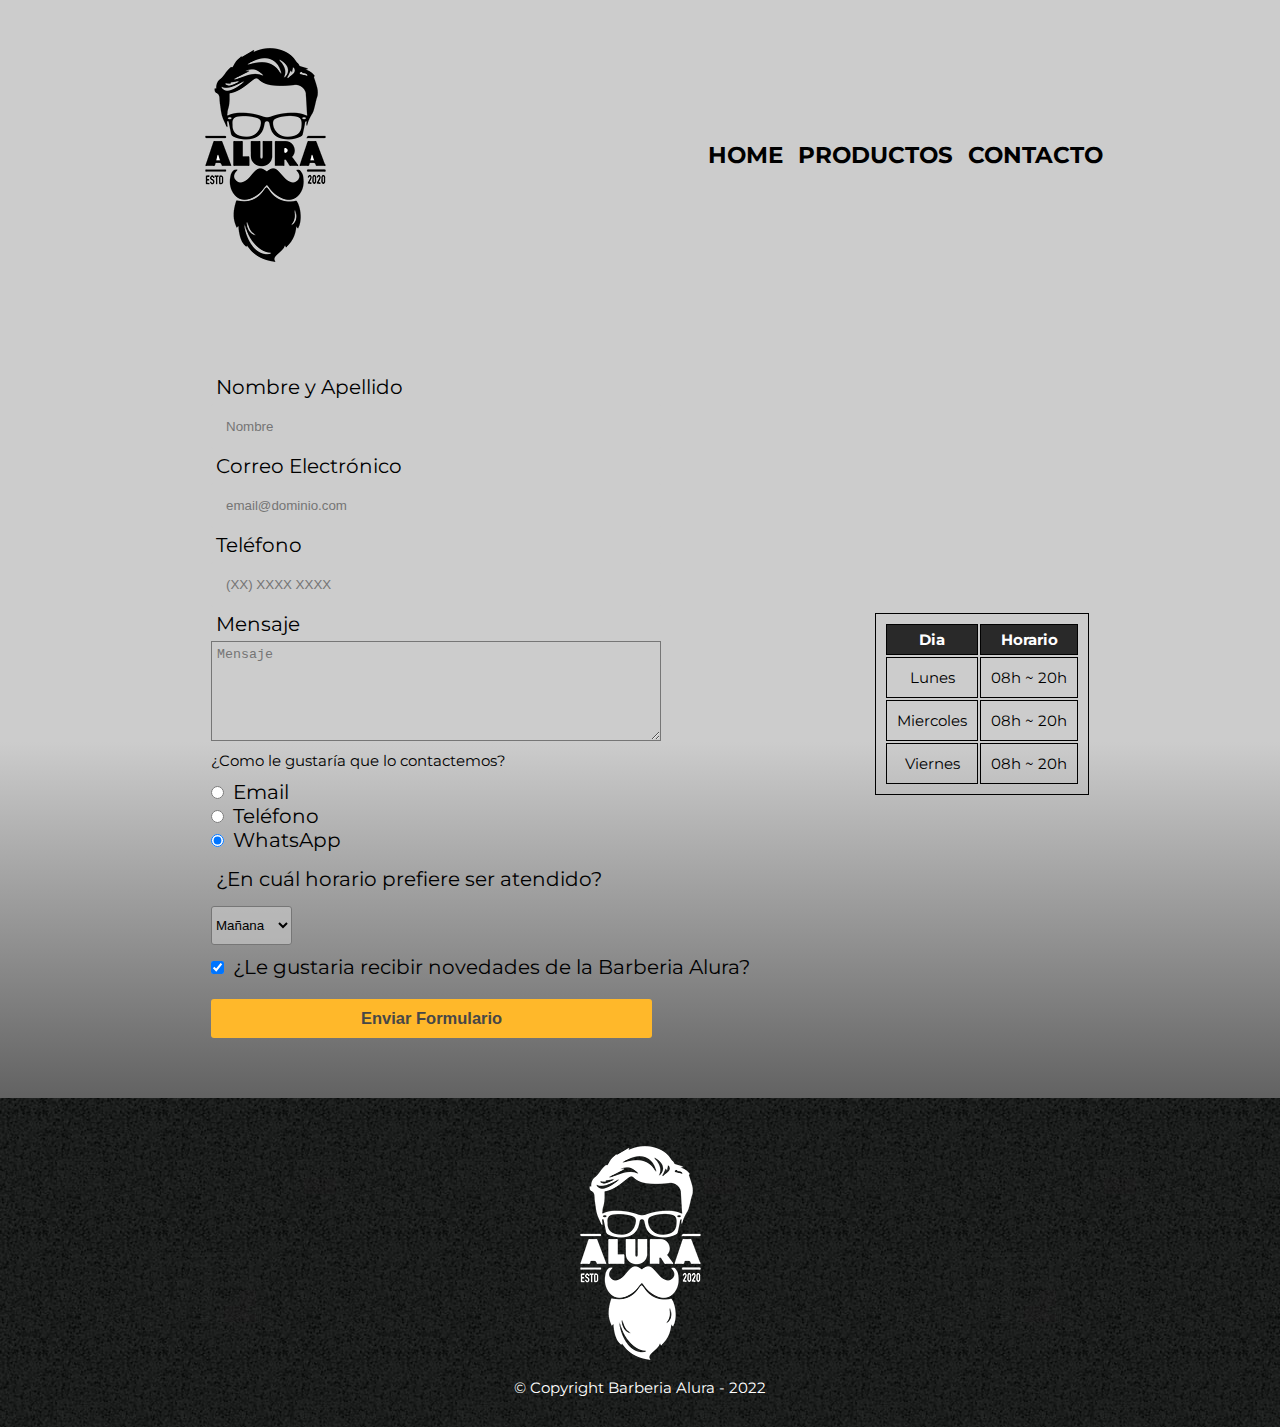
==== contacto.html @ e8b4e585 "Alura Barbershop Activity" ====
<!DOCTYPE html>
<html lang="en">
  <head>
    <meta charset="UTF-8" />
    <meta http-equiv="X-UA-Compatible" content="IE=edge" />
    <meta name="viewport" content="width=device-width, initial-scale=1.0" />
    <link rel="stylesheet" href="./style/style.css" />
    <title>Contacto - Barberia Alura</title>
  </head>
  <body>
    <header class="header__container">
      <img class="header__logo" src="./images/logo.png" alt="Logo de la barberia Alura" />

      <nav class="header__nav">
        <ul class="header__contenido">
          <li class="header__contenido-lista">
            <a class="header__contenido-lista-enlace" href="./index.html"
              >Home</a
            >
          </li>
          <li class="header__contenido-lista">
            <a class="header__contenido-lista-enlace" href="./productos.html"
              >Productos</a
            >
          </li>
          <li class="header__contenido-lista">
            <a class="header__contenido-lista-enlace" href="./contacto.html"
              >Contacto</a
            >
          </li>
        </ul>
      </nav>
    </header>

    <main class="formulario">
      <form class="formulario__contenedor">
        <label class="formulario__label" for="nombre">Nombre y Apellido</label>
        <input
          class="formulario__input"
          type="text"
          placeholder="Nombre"
          id="nombre"
          required
        />

        <label class="formulario__label" for="correo">Correo Electrónico</label>
        <input
          class="formulario__input"
          type="email"
          placeholder="email@dominio.com"
          id="correo"
          required
        />

        <label class="formulario__label" for="telefono">Teléfono</label>
        <input
          class="formulario__input"
          type="tel"
          placeholder="(XX) XXXX XXXX"
          id="telefono"
          required
        />

        <label class="formulario__label" for="formulario__mensaje"
          >Mensaje</label
        >
        <textarea
          class="formulario__mensaje"
          name="mensaje"
          id="formulario__mensaje"
          placeholder="Mensaje"
        ></textarea>

        <legend class="formulario__label"></legend>
          ¿Como le gustaría que lo contactemos?
        </legend>

        <div class="formulario__contenedor-contactos">
          <div class="formulario__contenedor-contacto">
            <input type="radio" id="radio__email" name="contacto" />
            <label class="formulario__label" for="radio__email">Email</label>
          </div>

          <div class="formulario__contenedor-telefono">
            <input type="radio" id="radio__telefono" name="contacto" />
            <label class="formulario__label" for="radio__telefono"
              >Teléfono</label
            >
          </div>

          <div class="formulario__contenedor-whatsapp">
            <input type="radio" id="radio__whatsapp" name="contacto" checked />
            <label class="formulario__label" for="radio__whatsapp"
              >WhatsApp</label
            >
          </div>
        </div>

        <legend class="formulario__label">
          ¿En cuál horario prefiere ser atendido?
        </legend>
        <div class="formulario__contenedor-horario">
          <select name="" id="atencion">
            <option value="">Mañana</option>
            <option value="">Tarde</option>
            <option value="">Noche</option>
          </select>
        </div>

        <div>
          <input type="checkbox" id="informacion__alura" checked />
          <label class="formulario__label" for="informacion__alura"
            >¿Le gustaria recibir novedades de la Barberia Alura?</label
          >
        </div>

        <input
          class="formulario__boton"
          type="submit"
          value="Enviar Formulario"
        />
      </form>

      <div class="formulario__contenedor-tabla">
        <table class="formulario__tabla">
          <thead>
            <tr>
              <th class="formulario__tabla-columnas">Dia</th>
              <th class="formulario__tabla-columnas">Horario</th>
            </tr>
          </thead>
          
          <tbody>
            <tr>
              <td>Lunes</td>
              <td>08h ~ 20h</td>
            </tr>
            <tr>
              <td>Miercoles</td>
              <td>08h ~ 20h</td>
            </tr>
            <tr>
              <td>Viernes</td>
              <td>08h ~ 20h</td>
            </tr>
          </tbody>
        </table>
      </div>
    </main>

    <footer class="footer__container">
      <img
        class="footer__imagen"
        src="./images/logo-blanco.png"
        alt="Logo de la barberia Alura"
      />
      <p class="footer__copyright">© Copyright Barberia Alura - 2022</p>
    </footer>
  </body>
</html>
---- style/style.css ----
@import url("https://fonts.googleapis.com/css2?family=Montserrat:ital,wght@0,300;0,500;0,700;1,400&display=swap");
* {
  margin: 0;
  padding: 0;
  box-sizing: border-box;
}

body {
  font-size: 15px;
  font-family: "Montserrat", sans-serif;
  background: rgb(204, 204, 204);
  background: linear-gradient(180deg, rgb(204, 204, 204) 52%, rgb(0, 0, 0) 100%);
}

.imagen {
  width: 100%;
}
@media (max-width: 375px) {
  .imagen {
    width: 100%;
  }
}

.acerca__contenedor {
  padding: 20px;
  margin: 5px 10px 0 10px;
  display: flex;
  flex-direction: column;
  align-items: center;
  justify-content: center;
}
.acerca__contenedor-informacion {
  display: flex;
  justify-content: center;
  align-items: center;
  gap: 50px;
  width: 80%;
}
.acerca__titulo {
  font-size: 1.8em;
  text-align: center;
  margin-bottom: 25px;
}
.acerca__imagen {
  width: 220px;
  grid-column: 1/2;
  grid-row: 1/4;
  margin: 0 auto;
  border-radius: 3px;
  transition: 0.3s linear;
}
.acerca__imagen:hover {
  box-shadow: 0px 0px 10px 5px rgba(0, 0, 0, 0.5);
}
.acerca__mision {
  font-size: 1.2em;
  text-align: center;
  margin: 15px 0;
}
.acerca__mision em strong {
  color: #f00;
}
@media (max-width: 375px) {
  .acerca__contenedor-informacion {
    flex-direction: column;
    width: 90%;
    gap: 18px;
  }
  .acerca__imagen {
    width: 170px;
  }
}

.parrafo {
  font-size: 1.2em;
}
@media (max-width: 375px) {
  .parrafo {
    text-align: center;
  }
}

.ubicacion__contenedor {
  display: flex;
  align-items: center;
  justify-content: center;
  flex-direction: column;
  margin: 25px 0;
}
.ubicacion__titulo {
  font-size: 1.7em;
  text-align: center;
  margin-bottom: 15px;
}
.ubicacion__texto {
  font-size: 1.2em;
  margin-bottom: 15px;
}
.ubicacion__mapa {
  border-radius: 3px;
  width: 550px;
  height: 400px;
  border: none;
}
@media (max-width: 375px) {
  .ubicacion__contenedor {
    padding: 15px;
    text-align: center;
  }
  .ubicacion__mapa {
    width: 330px;
    height: 215px;
  }
}

.diferenciales__contenedor {
  padding: 20px 10px;
  display: flex;
  align-items: center;
  justify-content: center;
  flex-direction: column;
  margin-bottom: 25px;
  gap: 25px;
}
.diferenciales__titulo {
  font-size: 1.7em;
  text-align: center;
}
.diferenciales__flex {
  display: flex;
  align-items: center;
  justify-content: center;
  gap: 80px;
  margin-top: 25px;
}
.diferenciales__flex-contenedor-lista {
  align-items: center;
  margin-left: 20px;
  list-style: url("../images/star-solid-24.png");
}
.diferenciales__flex-contenedor-items {
  font-style: italic;
  font-size: 1.2em;
}
.diferenciales__flex-contenedor-items:nth-child(1) {
  font-weight: 700;
}
.diferenciales__flex-imagen {
  width: 40%;
  transition: 0.3s linear;
  border-radius: 3px;
}
.diferenciales__flex-imagen:hover {
  box-shadow: 0px 0px 15px 8px rgba(0, 0, 0, 0.75);
}
.diferenciales__video {
  border-radius: 3px;
  width: 550px;
  height: 400px;
}
@media (max-width: 375px) {
  .diferenciales__flex {
    flex-direction: column;
    gap: 15px;
    padding: 2px 10px;
  }
  .diferenciales__flex-imagen {
    width: 250px;
  }
  .diferenciales__video {
    width: 320px;
    height: 200px;
  }
}

.header__container {
  display: flex;
  align-items: center;
  justify-content: space-around;
  background: #ccc;
  padding: 30px 0;
}
.header__contenido {
  display: flex;
  font-size: 1.5em;
  gap: 15px;
  list-style: none;
}
.header__contenido-lista-enlace {
  color: #000;
  text-decoration: none;
  text-transform: uppercase;
  font-weight: bold;
  transition: 0.2s linear;
}
.header__contenido-lista-enlace:hover {
  color: #c78c19;
  text-decoration: underline;
}
@media (max-width: 375px) {
  .header__container {
    width: 100%;
    flex-direction: column;
    gap: 20px;
  }
  .header__logo {
    width: 150px;
  }
  .header__contenido {
    font-size: 1.1em;
  }
}

.cards__container {
  display: flex;
  align-items: center;
  justify-content: center;
  gap: 15px;
  margin: 80px 0;
}
.cards__card {
  border: 2px solid #000;
  border-radius: 5px;
  display: flex;
  align-items: center;
  justify-content: center;
  flex-direction: column;
  padding: 10px;
  width: 280px;
  height: 390px;
  transition: 0.2s linear;
}
.cards__card:hover {
  border: 2px solid #c78c19;
  cursor: pointer;
}
.cards__card:active {
  border: 2px solid #088c19;
}
.cards__titulo {
  font-size: 1.7em;
  transition: 0.2s linear;
}
.cards__imagen {
  width: 220px;
}
.cards__metodos-container {
  display: flex;
  align-items: center;
  justify-content: center;
  flex-direction: column;
  gap: 15px;
}
.cards__metodo {
  text-align: center;
}
.cards__precio {
  font-weight: bold;
  font-size: 1.3em;
}
@media (max-width: 375px) {
  .cards__container {
    overflow-x: auto;
    justify-content: start;
    padding: 0 10px;
  }
  .cards__titulo {
    font-size: 1.5em;
  }
}

.cards__card:hover .cards__titulo {
  font-size: 2em;
}

.footer__container {
  background: url("../images/bg.jpg");
  display: flex;
  align-items: center;
  justify-content: center;
  flex-direction: column;
  padding: 30px 0;
}
.footer__copyright {
  color: #fff;
}
@media (max-width: 375px) {
  .footer__imagen {
    width: 150px;
  }
}

.formulario {
  display: flex;
  align-items: center;
  justify-content: center;
  gap: 100px;
  margin: 40px 80px;
}
.formulario__contenedor {
  display: flex;
  align-items: flex-start;
  justify-content: center;
  flex-direction: column;
  padding: 20px;
}
.formulario__contenedor-contactos {
  margin: 10px 0;
}
.formulario__contenedor-horario {
  margin: 10px 0;
}
.formulario__contenedor-horario select {
  padding: 10px 10px 10px 0;
  border-radius: 3px;
  background: rgba(204, 204, 204, 0.603);
}
.formulario__contenedor-opciones {
  padding: 10px;
  padding: 15px;
}
.formulario__contenedor-opciones-opcion {
  padding: 10px;
}
.formulario__label {
  font-size: 1.3em;
  margin: 5px;
}
.formulario__input {
  padding: 15px;
  width: 450px;
  border-radius: 2px;
  border: 1px solid #000;
  background: #ccc;
}
.formulario__input:enabled {
  border: none;
}
.formulario__input:target {
  border: none;
}
.formulario__mensaje {
  min-width: 450px;
  max-width: 450px;
  min-height: 100px;
  max-height: 150px;
  padding: 5px;
  background-color: #ccc;
}
.formulario__boton {
  padding: 10px 150px;
  margin-top: 20px;
  background: #ffb82a;
  border: none;
  border-radius: 3px;
  font-weight: bold;
  font-size: 1.1em;
  color: rgb(71, 71, 71);
  transition: 0.3s linear;
}
.formulario__boton:hover {
  cursor: pointer;
  background: #ffa724;
  color: #000;
  transform: scale(1.01);
  box-shadow: 0px 0px 0px 2px rgba(0, 0, 0, 0.57);
}
.formulario__tabla {
  border: 1px solid black;
  padding: 8px;
  text-align: start;
}
.formulario__tabla-columnas {
  border: 1px solid black;
  background: rgba(0, 0, 0, 0.8);
  color: #fff;
  text-align: center;
  padding: 5px 10px;
}
.formulario__tabla tr td {
  border: 1px solid black;
  padding: 10px;
  text-align: center;
}
@media (max-width: 375px) {
  .formulario {
    flex-direction: column;
    align-items: flex-start;
    justify-content: center;
    margin: 40px 10px;
    gap: 20px;
  }
  .formulario__contenedor {
    width: 100%;
  }
  .formulario__contenedor-tabla {
    display: flex;
    align-items: center;
    justify-content: center;
    width: 100%;
  }
  .formulario__label {
    font-size: 1.1em;
  }
  .formulario__input {
    width: 280px;
  }
  .formulario__mensaje {
    max-width: 300px;
    min-width: 300px;
  }
  .formulario__boton {
    width: 300px;
    display: flex;
    align-items: center;
    justify-content: center;
  }
}/*# sourceMappingURL=style.css.map */
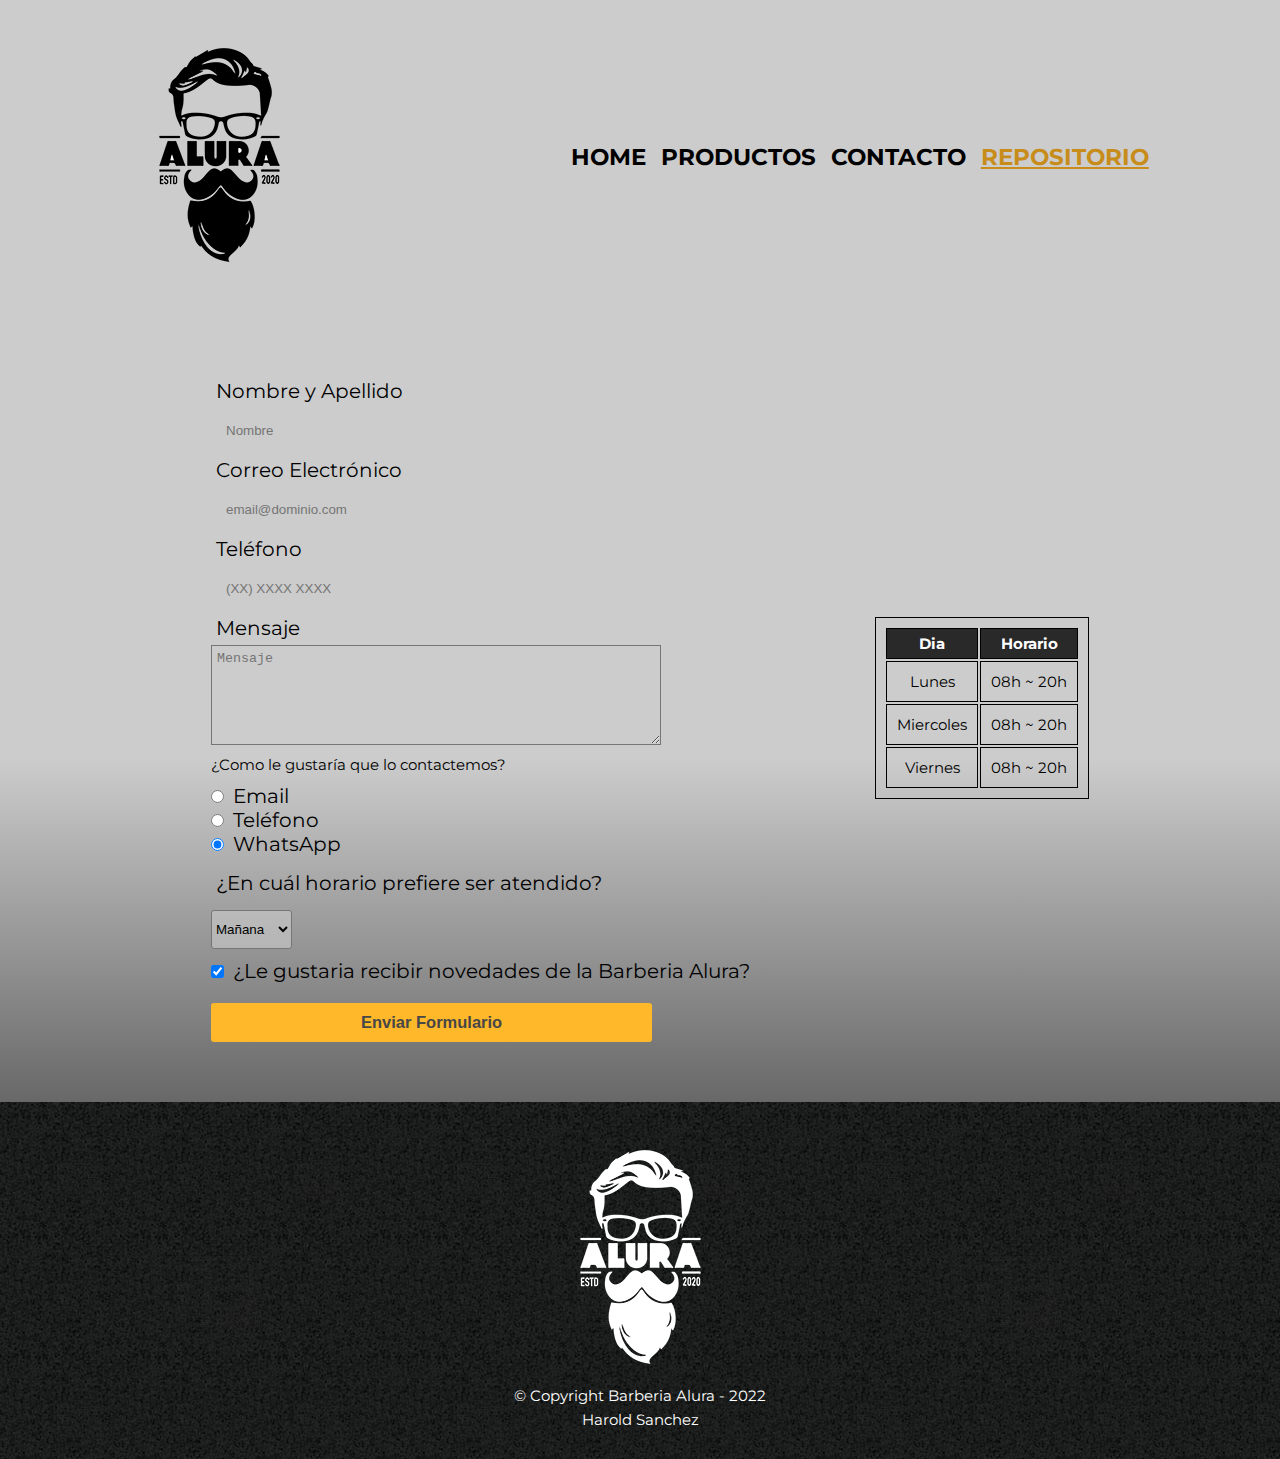
==== commit 3cc88eac: "Buffs for the page" ====
--- a/contacto.html
+++ b/contacto.html
@@ -9,7 +9,9 @@
   </head>
   <body>
     <header class="header__container">
-      <img class="header__logo" src="./images/logo.png" alt="Logo de la barberia Alura" />
+      <a href="./index.html">
+        <img class="header__logo" src="./images/logo.png" alt="Logo de la barberia Alura" />
+      </a>
 
       <nav class="header__nav">
         <ul class="header__contenido">
@@ -27,6 +29,9 @@
             <a class="header__contenido-lista-enlace" href="./contacto.html"
               >Contacto</a
             >
+          </li>
+          <li class="header__contenido-lista">
+            <a class="header__contenido-lista-enlace repositorio" target="_blank" href="https://github.com/Smendoza120/barberia.github.io">Repositorio</a>
           </li>
         </ul>
       </nav>
@@ -149,12 +154,16 @@
     </main>
 
     <footer class="footer__container">
-      <img
+      <a href="./index.html">
+        <img
         class="footer__imagen"
         src="./images/logo-blanco.png"
         alt="Logo de la barberia Alura"
       />
+      </a>
+      
       <p class="footer__copyright">© Copyright Barberia Alura - 2022</p>
+      <a href="https://www.linkedin.com/in/harold-yulian-sanchez-alcantar-218b45180/" target="_blank" class="footer__copyright">Harold Sanchez</a>
     </footer>
   </body>
 </html>
--- a/style/style.css
+++ b/style/style.css
@@ -1,17 +1,7 @@
 @import url("https://fonts.googleapis.com/css2?family=Montserrat:ital,wght@0,300;0,500;0,700;1,400&display=swap");
-* {
-  margin: 0;
-  padding: 0;
-  box-sizing: border-box;
-}
-
-body {
-  font-size: 15px;
-  font-family: "Montserrat", sans-serif;
-  background: rgb(204, 204, 204);
-  background: linear-gradient(180deg, rgb(204, 204, 204) 52%, rgb(0, 0, 0) 100%);
-}
-
+@import url("https://fonts.googleapis.com/css2?family=Montserrat:ital,wght@0,300;0,500;0,700;1,400&display=swap");
+@import url("https://fonts.googleapis.com/css2?family=Montserrat:ital,wght@0,300;0,500;0,700;1,400&display=swap");
+@import url("https://fonts.googleapis.com/css2?family=Montserrat:ital,wght@0,300;0,500;0,700;1,400&display=swap");
 .imagen {
   width: 100%;
 }
@@ -50,7 +40,7 @@
   transition: 0.3s linear;
 }
 .acerca__imagen:hover {
-  box-shadow: 0px 0px 10px 5px rgba(0, 0, 0, 0.5);
+  box-shadow: 0px 0px 10px 5px rgba(0, 0, 0, 0.5019607843);
 }
 .acerca__mision {
   font-size: 1.2em;
@@ -151,7 +141,7 @@
   border-radius: 3px;
 }
 .diferenciales__flex-imagen:hover {
-  box-shadow: 0px 0px 15px 8px rgba(0, 0, 0, 0.75);
+  box-shadow: 0px 0px 15px 8px rgba(0, 0, 0, 0.5019607843);
 }
 .diferenciales__video {
   border-radius: 3px;
@@ -284,12 +274,31 @@
 .footer__copyright {
   color: #fff;
 }
+.footer__copyright:last-child {
+  margin-top: 5px;
+  text-decoration: none;
+  transition: 0.3s linear;
+}
+.footer__copyright:last-child:hover {
+  color: #c78c19;
+  text-decoration: underline;
+}
 @media (max-width: 375px) {
   .footer__imagen {
     width: 150px;
   }
 }
 
+.repositorio {
+  color: #c78c19;
+  transition: 0.3s linear;
+  text-decoration: underline;
+}
+.repositorio:hover {
+  color: #000;
+  text-decoration: none;
+}
+
 .formulario {
   display: flex;
   align-items: center;
@@ -313,7 +322,7 @@
 .formulario__contenedor-horario select {
   padding: 10px 10px 10px 0;
   border-radius: 3px;
-  background: rgba(204, 204, 204, 0.603);
+  background: rgba(204, 204, 204, 0.6039215686);
 }
 .formulario__contenedor-opciones {
   padding: 10px;
@@ -355,7 +364,7 @@
   border-radius: 3px;
   font-weight: bold;
   font-size: 1.1em;
-  color: rgb(71, 71, 71);
+  color: #474747;
   transition: 0.3s linear;
 }
 .formulario__boton:hover {
@@ -363,22 +372,22 @@
   background: #ffa724;
   color: #000;
   transform: scale(1.01);
-  box-shadow: 0px 0px 0px 2px rgba(0, 0, 0, 0.57);
+  box-shadow: 0px 0px 0px 2px rgba(0, 0, 0, 0.568627451);
 }
 .formulario__tabla {
-  border: 1px solid black;
+  border: 1px solid #000;
   padding: 8px;
   text-align: start;
 }
 .formulario__tabla-columnas {
-  border: 1px solid black;
+  border: 1px solid #000;
   background: rgba(0, 0, 0, 0.8);
   color: #fff;
   text-align: center;
   padding: 5px 10px;
 }
 .formulario__tabla tr td {
-  border: 1px solid black;
+  border: 1px solid #000;
   padding: 10px;
   text-align: center;
 }
@@ -415,4 +424,17 @@
     align-items: center;
     justify-content: center;
   }
+}
+
+* {
+  margin: 0;
+  padding: 0;
+  box-sizing: border-box;
+}
+
+body {
+  font-size: 15px;
+  font-family: "Montserrat", sans-serif;
+  background: rgb(204, 204, 204);
+  background: linear-gradient(180deg, rgb(204, 204, 204) 52%, rgb(0, 0, 0) 100%);
 }/*# sourceMappingURL=style.css.map */